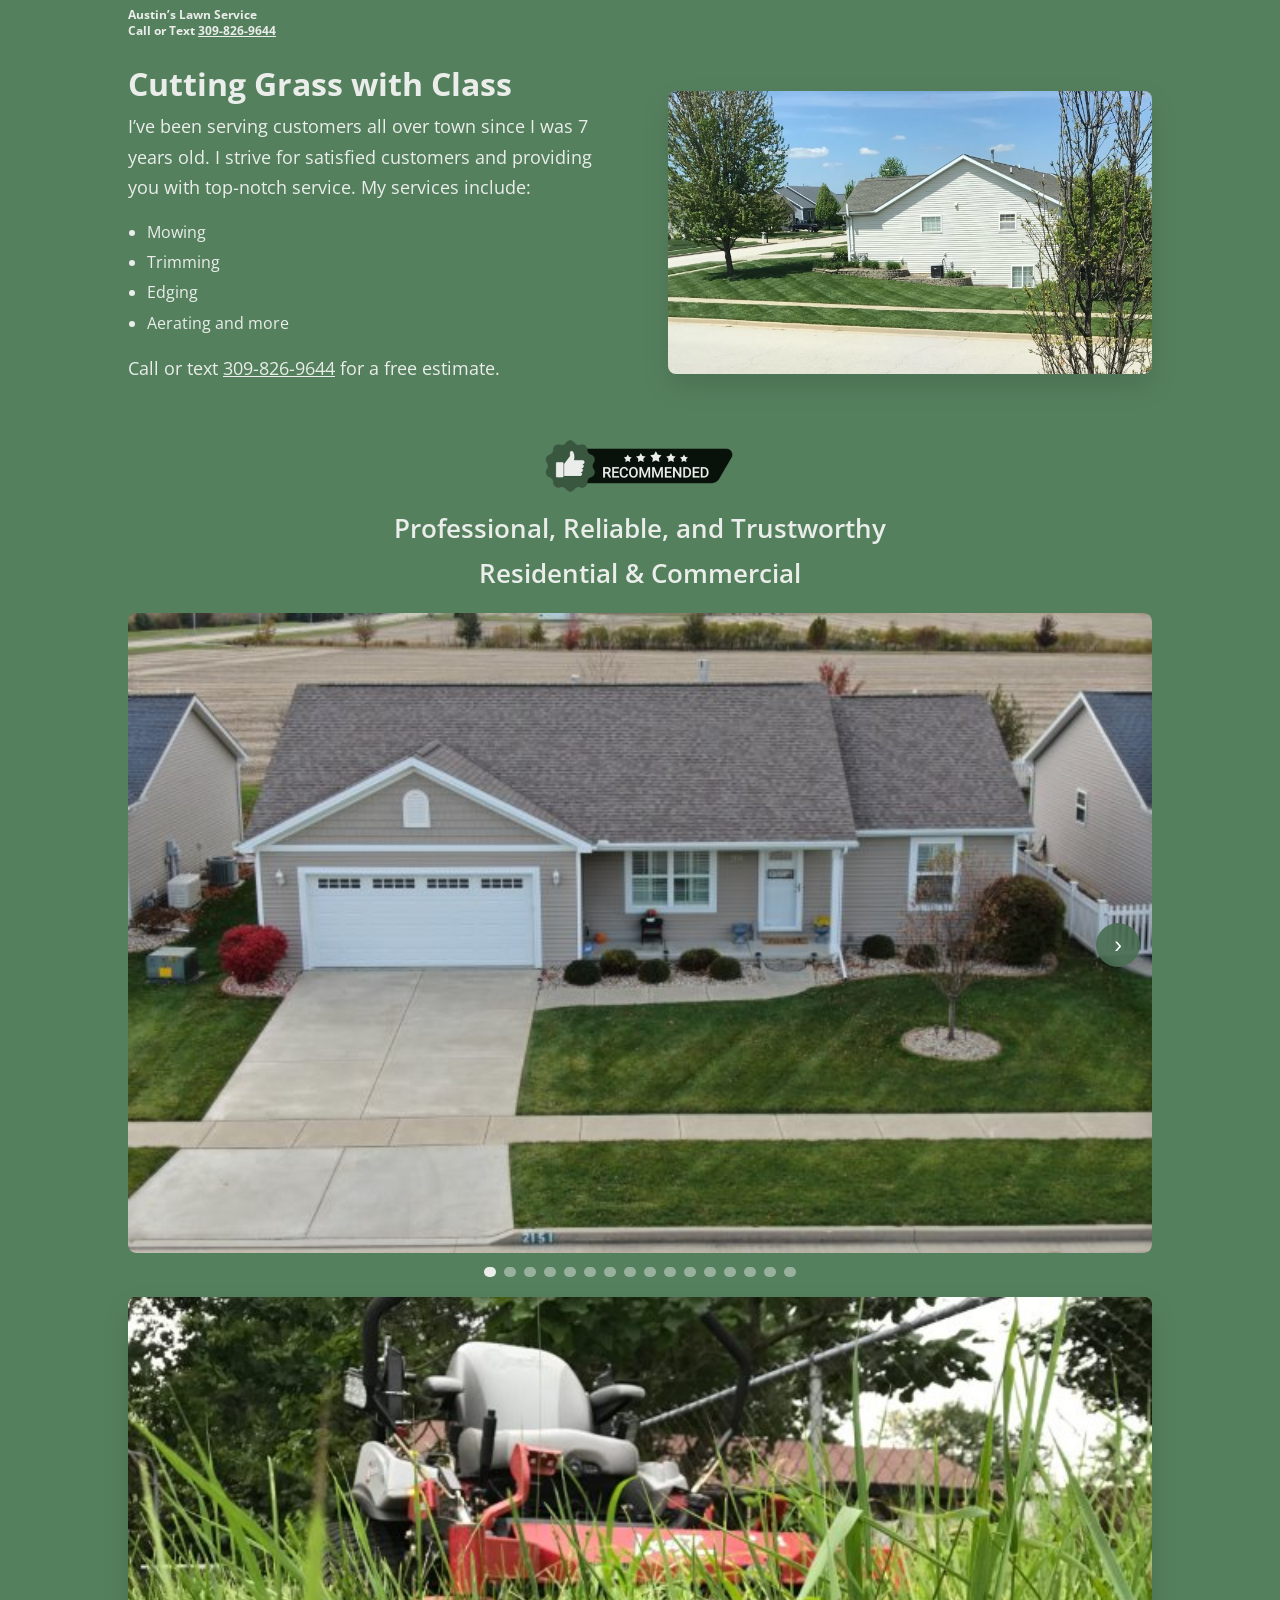
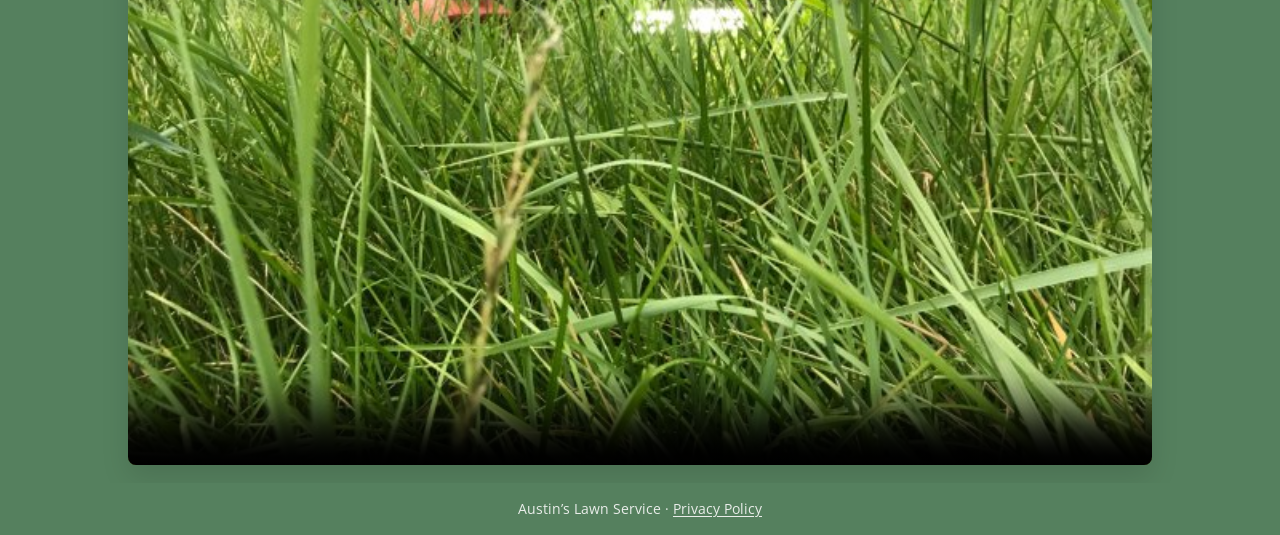
==== public/index.html @ e8e2cb03 "Add Austin's Lawn Service static site Add a complete static website under public/: index.html and pr" ====
<!DOCTYPE html>
<html lang="en">
<head>
  <meta charset="UTF-8">
  <meta name="viewport" content="width=device-width, initial-scale=1.0">
  <title>Austin's Lawn Service | Cutting Grass with Class</title>
  <meta name="description" content="Austin's Lawn Service offers mowing, trimming, edging, aerating, and more. Call or text 309-826-9644 for a free estimate.">
  <link rel="canonical" href="https://www.austinslawnservice.com/">
  <link rel="icon" type="image/png" sizes="32x32" href="media/cropped-AustinLawnService-512x512px-wbackground-32x32.png">
  <link rel="apple-touch-icon" href="media/cropped-AustinLawnService-512x512px-wbackground-180x180.png">
  <link rel="preconnect" href="https://fonts.googleapis.com">
  <link rel="preconnect" href="https://fonts.gstatic.com" crossorigin>
  <link href="https://fonts.googleapis.com/css2?family=Open+Sans:wght@300;400;500;600;700;800&display=swap" rel="stylesheet">
  <link rel="stylesheet" href="assets/css/styles.css">
</head>
<body>
  <div class="site-shell">
    <header class="topbar">
      <div class="topbar__inner">
        <h1>Austin’s Lawn Service</h1>
        <h2>Call or Text <a class="inline-phone" href="tel:+13098269644">309-826-9644</a></h2>
      </div>
    </header>

    <main>
      <section class="section section--green">
        <div class="container grid">
          <div class="hero-copy">
            <h1>Cutting Grass with Class</h1>
            <p>I’ve been serving customers all over town since I was 7 years old. I strive for satisfied customers and providing you with top-notch service. My services include:</p>
            <ul>
              <li>Mowing</li>
              <li>Trimming</li>
              <li>Edging</li>
              <li>Aerating and more</li>
            </ul>
            <p>Call or text <a href="sms:+13098269644">309-826-9644</a> for a free estimate.</p>
          </div>
          <div class="hero-media">
            <img src="media/IMG_0346.jpe.jpg" alt="Austin's Lawn Service mower and lawn care work" fetchpriority="high">
          </div>
        </div>
      </section>

      <section class="section section--green">
        <div class="container">
          <img class="badge" src="media/AustinLawnServiceRecommend-light-192x60px.png" alt="Austin's Lawn Service recommended badge">
          <div class="center-text">
            <h2>Professional, Reliable, and Trustworthy</h2>
            <h2>Residential &amp; Commercial</h2>
          </div>

          <div class="gallery-shell">
            <div class="carousel" data-carousel>
              <button class="carousel__button carousel__button--prev" type="button" aria-label="Previous slide">&#8249;</button>
              <div class="carousel__viewport">
                <div class="carousel__track">
            <div class="carousel__slide"><img src="media/IMG_0331.jpe.jpg" alt="Austin's Lawn Service work photo 1" loading="lazy"></div>
            <div class="carousel__slide"><img src="media/IMG_0347.jpeg" alt="Austin's Lawn Service work photo 2" loading="lazy"></div>
            <div class="carousel__slide"><img src="media/IMG_0332.jpe.jpg" alt="Austin's Lawn Service work photo 3" loading="lazy"></div>
            <div class="carousel__slide"><img src="media/IMG_0333.jpe.jpg" alt="Austin's Lawn Service work photo 4" loading="lazy"></div>
            <div class="carousel__slide"><img src="media/IMG_0354_edited.jpg" alt="Austin's Lawn Service work photo 5" loading="lazy"></div>
            <div class="carousel__slide"><img src="media/IMG_0355_edited.jpg" alt="Austin's Lawn Service work photo 6" loading="lazy"></div>
            <div class="carousel__slide"><img src="media/IMG_0329.png" alt="Austin's Lawn Service work photo 7" loading="lazy"></div>
            <div class="carousel__slide"><img src="media/IMG_0360.jpeg" alt="Austin's Lawn Service work photo 8" loading="lazy"></div>
            <div class="carousel__slide"><img src="media/IMG_0351.jpeg" alt="Austin's Lawn Service work photo 9" loading="lazy"></div>
            <div class="carousel__slide"><img src="media/IMG_0352.jpeg" alt="Austin's Lawn Service work photo 10" loading="lazy"></div>
            <div class="carousel__slide"><img src="media/austincit.jpg.jpeg" alt="Austin's Lawn Service work photo 11" loading="lazy"></div>
            <div class="carousel__slide"><img src="media/IMG_4874.jpeg" alt="Austin's Lawn Service work photo 12" loading="lazy"></div>
            <div class="carousel__slide"><img src="media/IMG_0349.jpeg" alt="Austin's Lawn Service work photo 13" loading="lazy"></div>
            <div class="carousel__slide"><img src="media/IMG_4870.jpeg" alt="Austin's Lawn Service work photo 14" loading="lazy"></div>
            <div class="carousel__slide"><img src="media/IMG_4877.jpe.jpg" alt="Austin's Lawn Service work photo 15" loading="lazy"></div>
            <div class="carousel__slide"><img src="media/IMG_0356.jpeg" alt="Austin's Lawn Service work photo 16" loading="lazy"></div>
                </div>
              </div>
              <button class="carousel__button carousel__button--next" type="button" aria-label="Next slide">&#8250;</button>
              <div class="carousel__dots" aria-label="Carousel navigation"></div>
            </div>

            <div class="video-wrap">
              <video controls preload="metadata" poster="media/IMG_0356.jpeg">
                <source src="media/AustinReady.mp4" type="video/mp4">
                Your browser does not support the video tag.
              </video>
            </div>
          </div>
        </div>
      </section>
    </main>

    <footer class="footer">
      <div class="container">
        Austin’s Lawn Service &middot; <a href="privacy.html">Privacy Policy</a>
      </div>
    </footer>
  </div>

  <script src="assets/js/site.js"></script>
</body>
</html>
---- public/assets/css/styles.css ----
:root{
  --brand-green:#55805e;
  --brand-green-dark:#496d51;
  --brand-cream:#eaedea;
  --text:#4d4d4d;
  --white:#ffffff;
  --max-width:1080px;
  --shadow:0 12px 28px rgba(0,0,0,.12);
  --radius:8px;
}

*{box-sizing:border-box}
html{scroll-behavior:smooth}
body{
  margin:0;
  font-family:"Open Sans", Arial, sans-serif;
  color:var(--text);
  background:var(--brand-green);
  line-height:1.7;
}
img,video{max-width:100%;height:auto;display:block}
a{color:inherit}
.site-shell{background:var(--white); min-height:100vh}
.topbar{
  background:var(--brand-green);
  color:var(--brand-cream);
  border-bottom:1px solid var(--brand-green);
}
.topbar__inner,
.container{
  width:min(80%, var(--max-width));
  margin:0 auto;
}
.topbar__inner{
  padding:.45rem 0;
  font-size:12px;
  font-weight:700;
  line-height:1.35;
}
.topbar__inner h1,
.topbar__inner h2{
  margin:0;
  color:var(--brand-cream);
  font-size:inherit;
  font-weight:inherit;
}
.section{
  padding:18px 0;
}
.section--green{
  background:var(--brand-green);
  color:var(--brand-cream);
}
.grid{
  display:grid;
  grid-template-columns:1fr 1fr;
  gap:5.5%;
  align-items:center;
}
.hero-copy h1,
.section-title{
  margin:0 0 10px;
  color:var(--brand-cream);
  font-size:2rem;
  line-height:1.1;
  font-weight:700;
}
.hero-copy p{
  margin:0 0 1rem;
  font-size:18px;
}
.hero-copy ul{
  margin:0 0 1rem 1.2rem;
  padding:0;
}
.hero-copy li{margin:.2rem 0}
.hero-media img,
.video-wrap video,
.privacy-card{
  border-radius:var(--radius);
  box-shadow:var(--shadow);
}
.badge{
  display:block;
  margin:0 auto 10px;
  max-width:192px;
}
.center-text{
  text-align:center;
}
.center-text h2{
  margin:0;
  color:var(--brand-cream);
  font-size:1.65rem;
  font-weight:600;
}
.gallery-shell{
  margin-top:18px;
}
.carousel{
  position:relative;
  overflow:hidden;
}
.carousel__viewport{
  overflow:hidden;
  border-radius:var(--radius);
}
.carousel__track{
  display:flex;
  transition:transform .35s ease;
  will-change:transform;
}
.carousel__slide{
  min-width:100%;
  padding:0;
}
.carousel__slide img{
  width:100%;
  aspect-ratio:16 / 10;
  object-fit:cover;
  border-radius:var(--radius);
  box-shadow:var(--shadow);
}
.carousel__button{
  position:absolute;
  top:50%;
  transform:translateY(-50%);
  border:none;
  background:rgba(73,109,81,.9);
  color:#fff;
  width:44px;
  height:44px;
  border-radius:999px;
  cursor:pointer;
  font-size:1.45rem;
  line-height:1;
  box-shadow:var(--shadow);
}
.carousel__button:hover{background:rgba(73,109,81,1)}
.carousel__button--prev{left:12px}
.carousel__button--next{right:12px}
.carousel__dots{
  display:flex;
  justify-content:center;
  gap:8px;
  margin-top:14px;
  flex-wrap:wrap;
}
.carousel__dot{
  width:10px;
  height:10px;
  border-radius:999px;
  border:none;
  background:rgba(234,237,234,.45);
  cursor:pointer;
}
.carousel__dot.is-active{background:var(--brand-cream)}
.video-wrap{
  margin-top:20px;
}
.video-wrap video{
  width:100%;
  background:#000;
}
.footer{
  background:var(--brand-green);
  color:var(--brand-cream);
  padding:14px 0;
  text-align:center;
  font-size:14px;
}
.footer a{
  color:var(--brand-cream);
  text-decoration:underline;
  text-underline-offset:2px;
}
.privacy-main{
  background:var(--brand-green);
  padding:20px 0 28px;
}
.privacy-card{
  background:var(--brand-green);
  color:var(--brand-cream);
  padding:24px;
}
.privacy-card h1{
  color:var(--brand-cream);
  font-size:2rem;
  line-height:1.1;
  margin:0 0 1rem;
}
.privacy-card h2{
  color:var(--brand-cream);
  font-size:1.25rem;
  margin:1.5rem 0 .5rem;
  font-weight:600;
}
.privacy-card p{
  margin:.6rem 0 1rem;
}
.privacy-card a{
  color:var(--brand-cream);
  text-decoration:underline;
}
.privacy-card ul{
  margin:0 0 1rem 1.25rem;
}
.inline-phone{
  white-space:nowrap;
}
@media (max-width: 980px){
  .topbar__inner,.container{width:min(92%, var(--max-width))}
  .grid{grid-template-columns:1fr; gap:24px}
  .hero-copy h1{font-size:1.8rem}
  .hero-copy p{font-size:16px}
  .center-text h2{font-size:1.45rem}
}
@media (max-width: 640px){
  .topbar__inner{font-size:13px}
  .hero-copy h1,.privacy-card h1{font-size:1.65rem}
  .section{padding:12px 0}
  .carousel__button{
    width:38px;
    height:38px;
    font-size:1.2rem;
  }
}
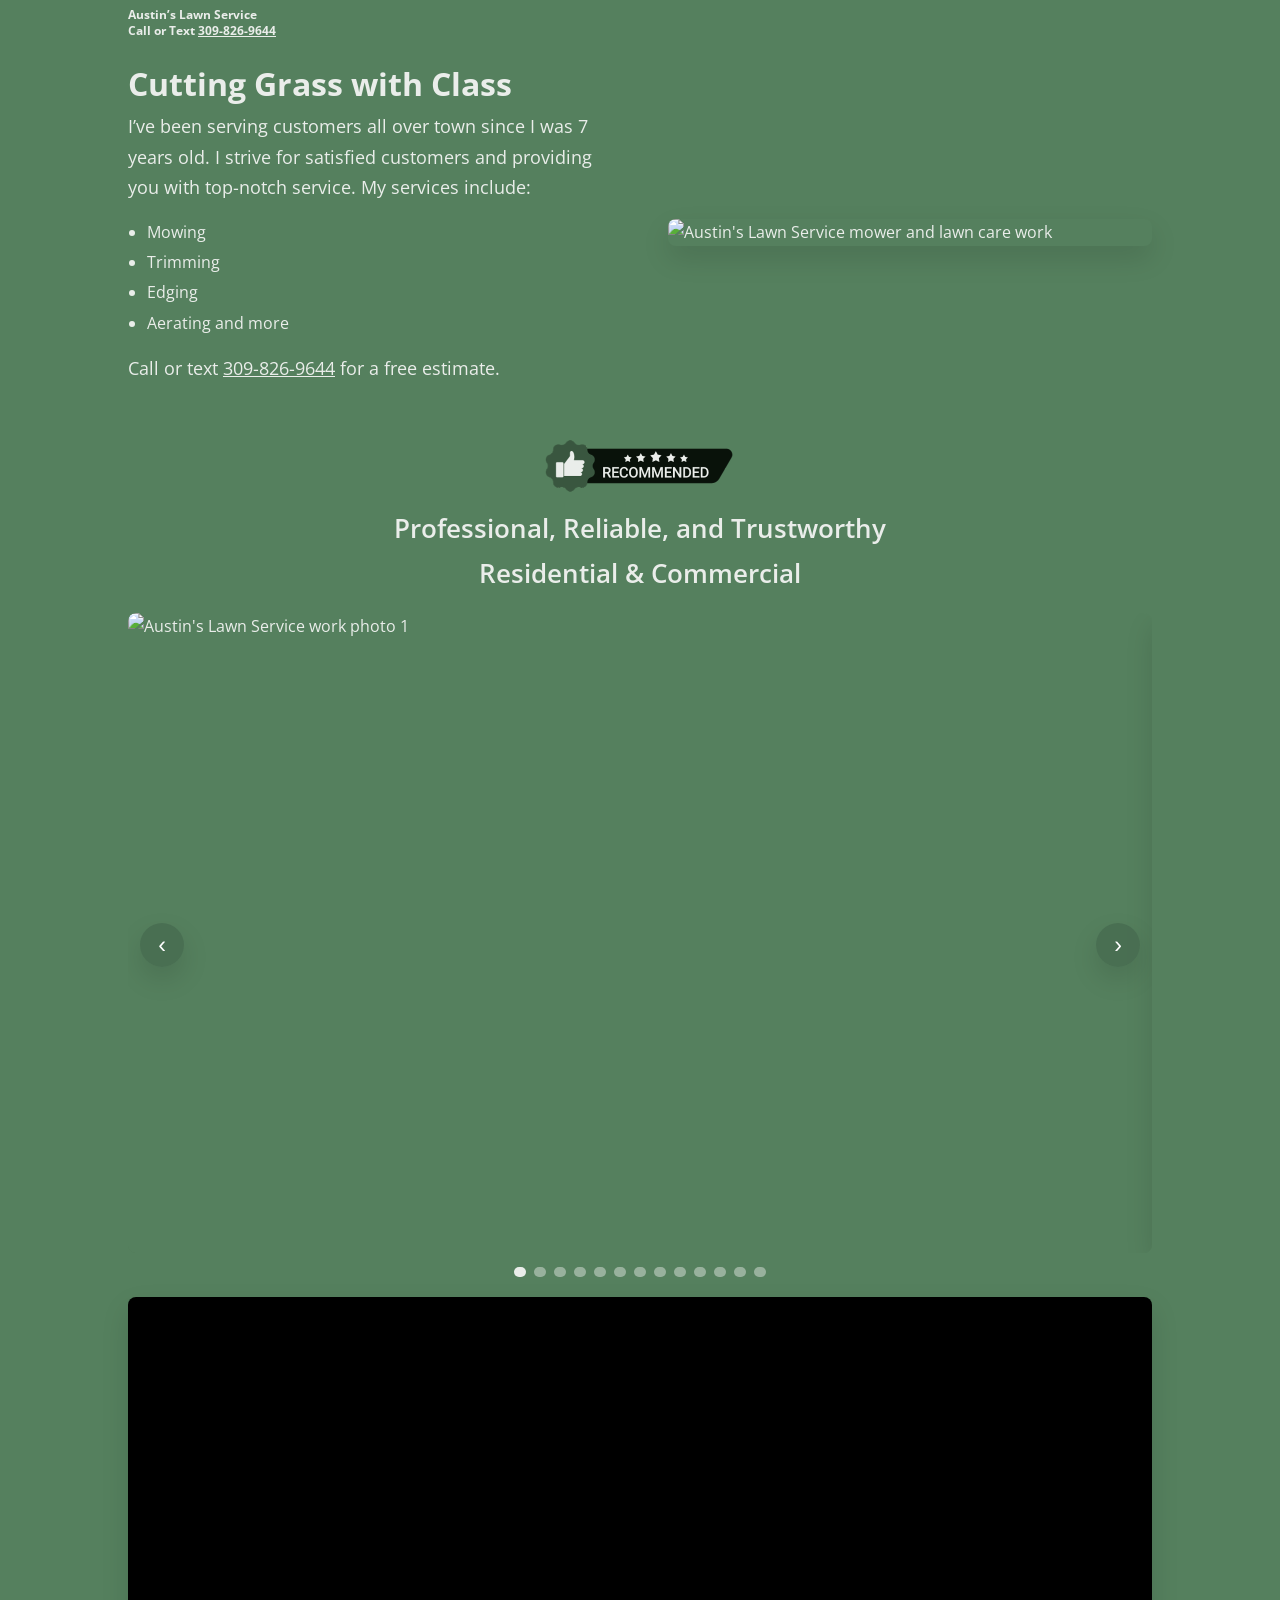
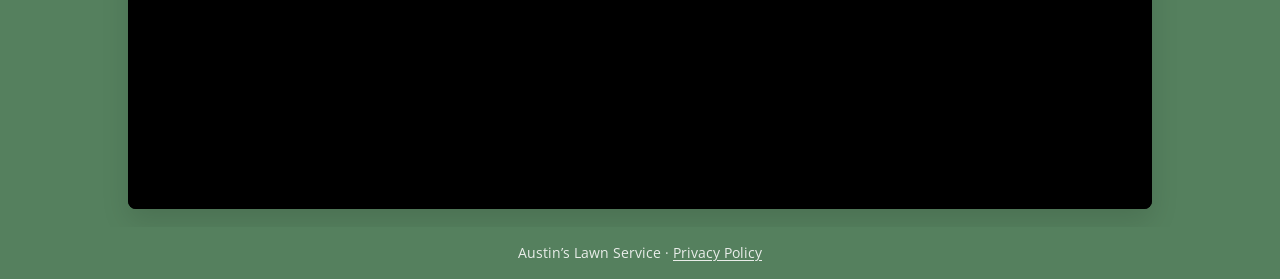
==== commit baf433b1: "Commit tracked changes" ====
--- a/public/index.html
+++ b/public/index.html
@@ -55,22 +55,19 @@
               <button class="carousel__button carousel__button--prev" type="button" aria-label="Previous slide">&#8249;</button>
               <div class="carousel__viewport">
                 <div class="carousel__track">
-            <div class="carousel__slide"><img src="media/IMG_0331.jpe.jpg" alt="Austin's Lawn Service work photo 1" loading="lazy"></div>
-            <div class="carousel__slide"><img src="media/IMG_0347.jpeg" alt="Austin's Lawn Service work photo 2" loading="lazy"></div>
-            <div class="carousel__slide"><img src="media/IMG_0332.jpe.jpg" alt="Austin's Lawn Service work photo 3" loading="lazy"></div>
-            <div class="carousel__slide"><img src="media/IMG_0333.jpe.jpg" alt="Austin's Lawn Service work photo 4" loading="lazy"></div>
-            <div class="carousel__slide"><img src="media/IMG_0354_edited.jpg" alt="Austin's Lawn Service work photo 5" loading="lazy"></div>
-            <div class="carousel__slide"><img src="media/IMG_0355_edited.jpg" alt="Austin's Lawn Service work photo 6" loading="lazy"></div>
-            <div class="carousel__slide"><img src="media/IMG_0329.png" alt="Austin's Lawn Service work photo 7" loading="lazy"></div>
-            <div class="carousel__slide"><img src="media/IMG_0360.jpeg" alt="Austin's Lawn Service work photo 8" loading="lazy"></div>
-            <div class="carousel__slide"><img src="media/IMG_0351.jpeg" alt="Austin's Lawn Service work photo 9" loading="lazy"></div>
-            <div class="carousel__slide"><img src="media/IMG_0352.jpeg" alt="Austin's Lawn Service work photo 10" loading="lazy"></div>
-            <div class="carousel__slide"><img src="media/austincit.jpg.jpeg" alt="Austin's Lawn Service work photo 11" loading="lazy"></div>
-            <div class="carousel__slide"><img src="media/IMG_4874.jpeg" alt="Austin's Lawn Service work photo 12" loading="lazy"></div>
-            <div class="carousel__slide"><img src="media/IMG_0349.jpeg" alt="Austin's Lawn Service work photo 13" loading="lazy"></div>
-            <div class="carousel__slide"><img src="media/IMG_4870.jpeg" alt="Austin's Lawn Service work photo 14" loading="lazy"></div>
-            <div class="carousel__slide"><img src="media/IMG_4877.jpe.jpg" alt="Austin's Lawn Service work photo 15" loading="lazy"></div>
-            <div class="carousel__slide"><img src="media/IMG_0356.jpeg" alt="Austin's Lawn Service work photo 16" loading="lazy"></div>
+            <div class="carousel__slide"><img src="public/media/austincit1.jpeg"alt="Austin's Lawn Service work photo 1" loading="lazy"></div>
+            <div class="carousel__slide"><img src="public/media/austincit2.jpeg" alt="Austin's Lawn Service work photo 2" loading="lazy"></div>
+            <div class="carousel__slide"><img src="public/media/austincitbefore.jpeg" alt="Austin's Lawn Service work photo 3" loading="lazy"></div>
+            <div class="carousel__slide"><img src="public/media/austincitafter.jpeg" alt="Austin's Lawn Service work photo 4" loading="lazy"></div>
+            <div class="carousel__slide"><img src="public/media/austincitditch.jpeg" alt="Austin's Lawn Service work photo 5" loading="lazy"></div>
+            <div class="carousel__slide"><img src="public/media/austincitmow.jpeg" alt="Austin's Lawn Service work photo 6" loading="lazy"></div>
+            <div class="carousel__slide"><img src="public/media/austinlshead.jpg" alt="Austin's Lawn Service work photo 7" loading="lazy"></div>
+            <div class="carousel__slide"><img src="public/media/austinlsfront.jpg" alt="Austin's Lawn Service work photo 8" loading="lazy"></div>
+            <div class="carousel__slide"><img src="public/media/austinlsback.jpg" alt="Austin's Lawn Service work photo 9" loading="lazy"></div>
+            <div class="carousel__slide"><img src="public/media/austintootall.jpeg" alt="Austin's Lawn Service work photo 10" loading="lazy"></div>
+            <div class="carousel__slide"><img src="public/media/austintootalltwo.jpeg" alt="Austin's Lawn Service work photo 11" loading="lazy"></div>
+            <div class="carousel__slide"><img src="public/media/austinbeforepatch.jpeg" alt="Austin's Lawn Service work photo 12" loading="lazy"></div>
+            <div class="carousel__slide"><img src="public/media/austinafterpatch.jpeg" alt="Austin's Lawn Service work photo 13" loading="lazy"></div>
                 </div>
               </div>
               <button class="carousel__button carousel__button--next" type="button" aria-label="Next slide">&#8250;</button>
@@ -78,7 +75,7 @@
             </div>
 
             <div class="video-wrap">
-              <video controls preload="metadata" poster="media/IMG_0356.jpeg">
+              <video controls preload="metadata" poster="public/media/IMG_0356.jpeg">
                 <source src="media/AustinReady.mp4" type="video/mp4">
                 Your browser does not support the video tag.
               </video>
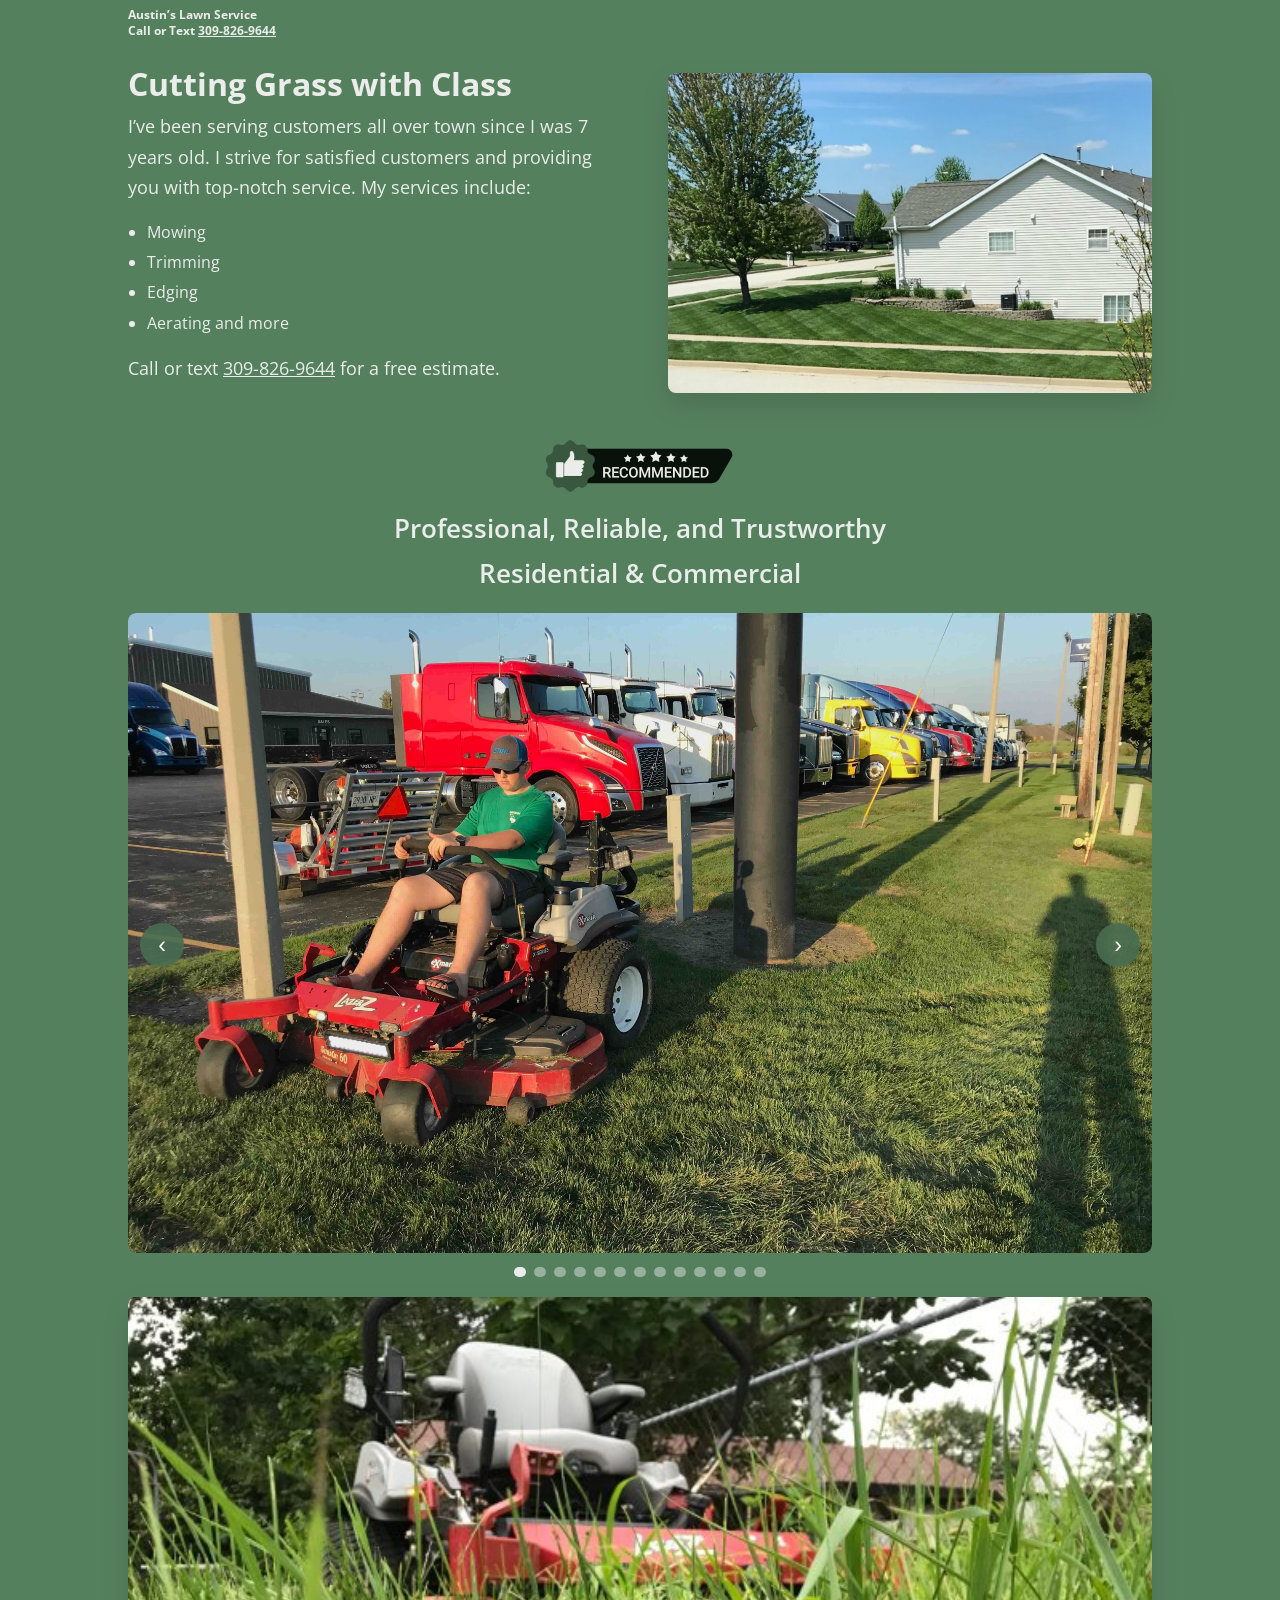
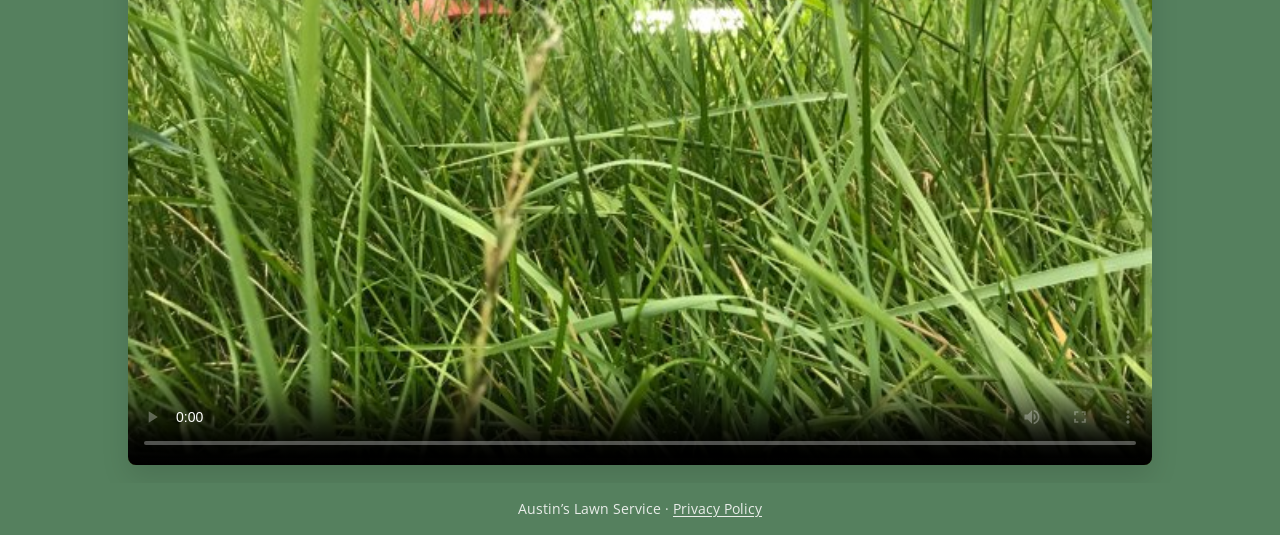
==== commit 0ba639c2: "Stage remaining updates" ====
--- a/public/index.html
+++ b/public/index.html
@@ -37,7 +37,7 @@
             <p>Call or text <a href="sms:+13098269644">309-826-9644</a> for a free estimate.</p>
           </div>
           <div class="hero-media">
-            <img src="media/IMG_0346.jpe.jpg" alt="Austin's Lawn Service mower and lawn care work" fetchpriority="high">
+            <img src="media/austinlsheader.jpg" alt="Austin's Lawn Service mower and lawn care work" fetchpriority="high">
           </div>
         </div>
       </section>
@@ -55,19 +55,19 @@
               <button class="carousel__button carousel__button--prev" type="button" aria-label="Previous slide">&#8249;</button>
               <div class="carousel__viewport">
                 <div class="carousel__track">
-            <div class="carousel__slide"><img src="public/media/austincit1.jpeg"alt="Austin's Lawn Service work photo 1" loading="lazy"></div>
-            <div class="carousel__slide"><img src="public/media/austincit2.jpeg" alt="Austin's Lawn Service work photo 2" loading="lazy"></div>
-            <div class="carousel__slide"><img src="public/media/austincitbefore.jpeg" alt="Austin's Lawn Service work photo 3" loading="lazy"></div>
-            <div class="carousel__slide"><img src="public/media/austincitafter.jpeg" alt="Austin's Lawn Service work photo 4" loading="lazy"></div>
-            <div class="carousel__slide"><img src="public/media/austincitditch.jpeg" alt="Austin's Lawn Service work photo 5" loading="lazy"></div>
-            <div class="carousel__slide"><img src="public/media/austincitmow.jpeg" alt="Austin's Lawn Service work photo 6" loading="lazy"></div>
-            <div class="carousel__slide"><img src="public/media/austinlshead.jpg" alt="Austin's Lawn Service work photo 7" loading="lazy"></div>
-            <div class="carousel__slide"><img src="public/media/austinlsfront.jpg" alt="Austin's Lawn Service work photo 8" loading="lazy"></div>
-            <div class="carousel__slide"><img src="public/media/austinlsback.jpg" alt="Austin's Lawn Service work photo 9" loading="lazy"></div>
-            <div class="carousel__slide"><img src="public/media/austintootall.jpeg" alt="Austin's Lawn Service work photo 10" loading="lazy"></div>
-            <div class="carousel__slide"><img src="public/media/austintootalltwo.jpeg" alt="Austin's Lawn Service work photo 11" loading="lazy"></div>
-            <div class="carousel__slide"><img src="public/media/austinbeforepatch.jpeg" alt="Austin's Lawn Service work photo 12" loading="lazy"></div>
-            <div class="carousel__slide"><img src="public/media/austinafterpatch.jpeg" alt="Austin's Lawn Service work photo 13" loading="lazy"></div>
+            <div class="carousel__slide"><img src="media/austincit1.jpeg"alt="Austin's Lawn Service work photo 1" loading="lazy"></div>
+            <div class="carousel__slide"><img src="media/austincit2.jpeg" alt="Austin's Lawn Service work photo 2" loading="lazy"></div>
+            <div class="carousel__slide"><img src="media/austincitbefore.jpeg" alt="Austin's Lawn Service work photo 3" loading="lazy"></div>
+            <div class="carousel__slide"><img src="media/austincitafter.jpeg" alt="Austin's Lawn Service work photo 4" loading="lazy"></div>
+            <div class="carousel__slide"><img src="media/austincitditch.jpeg" alt="Austin's Lawn Service work photo 5" loading="lazy"></div>
+            <div class="carousel__slide"><img src="media/austincitmow.jpeg" alt="Austin's Lawn Service work photo 6" loading="lazy"></div>
+            <div class="carousel__slide"><img src="media/austinlshead.jpg" alt="Austin's Lawn Service work photo 7" loading="lazy"></div>
+            <div class="carousel__slide"><img src="media/austinlsfront.jpg" alt="Austin's Lawn Service work photo 8" loading="lazy"></div>
+            <div class="carousel__slide"><img src="media/austinlsback.jpg" alt="Austin's Lawn Service work photo 9" loading="lazy"></div>
+            <div class="carousel__slide"><img src="media/austintootall.jpeg" alt="Austin's Lawn Service work photo 10" loading="lazy"></div>
+            <div class="carousel__slide"><img src="media/austintootalltwo.jpeg" alt="Austin's Lawn Service work photo 11" loading="lazy"></div>
+            <div class="carousel__slide"><img src="media/austinbeforepatch.jpeg" alt="Austin's Lawn Service work photo 12" loading="lazy"></div>
+            <div class="carousel__slide"><img src="media/austinafterpatch.jpeg" alt="Austin's Lawn Service work photo 13" loading="lazy"></div>
                 </div>
               </div>
               <button class="carousel__button carousel__button--next" type="button" aria-label="Next slide">&#8250;</button>
@@ -75,7 +75,7 @@
             </div>
 
             <div class="video-wrap">
-              <video controls preload="metadata" poster="public/media/IMG_0356.jpeg">
+              <video controls preload="metadata" poster="media/IMG_0356.jpeg">
                 <source src="media/AustinReady.mp4" type="video/mp4">
                 Your browser does not support the video tag.
               </video>
--- a/public/assets/css/styles.css
+++ b/public/assets/css/styles.css
@@ -102,6 +102,8 @@
   overflow:hidden;
 }
 .carousel__viewport{
+  position:relative;
+  z-index:0;
   overflow:hidden;
   border-radius:var(--radius);
 }
@@ -125,6 +127,7 @@
   position:absolute;
   top:50%;
   transform:translateY(-50%);
+  z-index:2;
   border:none;
   background:rgba(73,109,81,.9);
   color:#fff;
